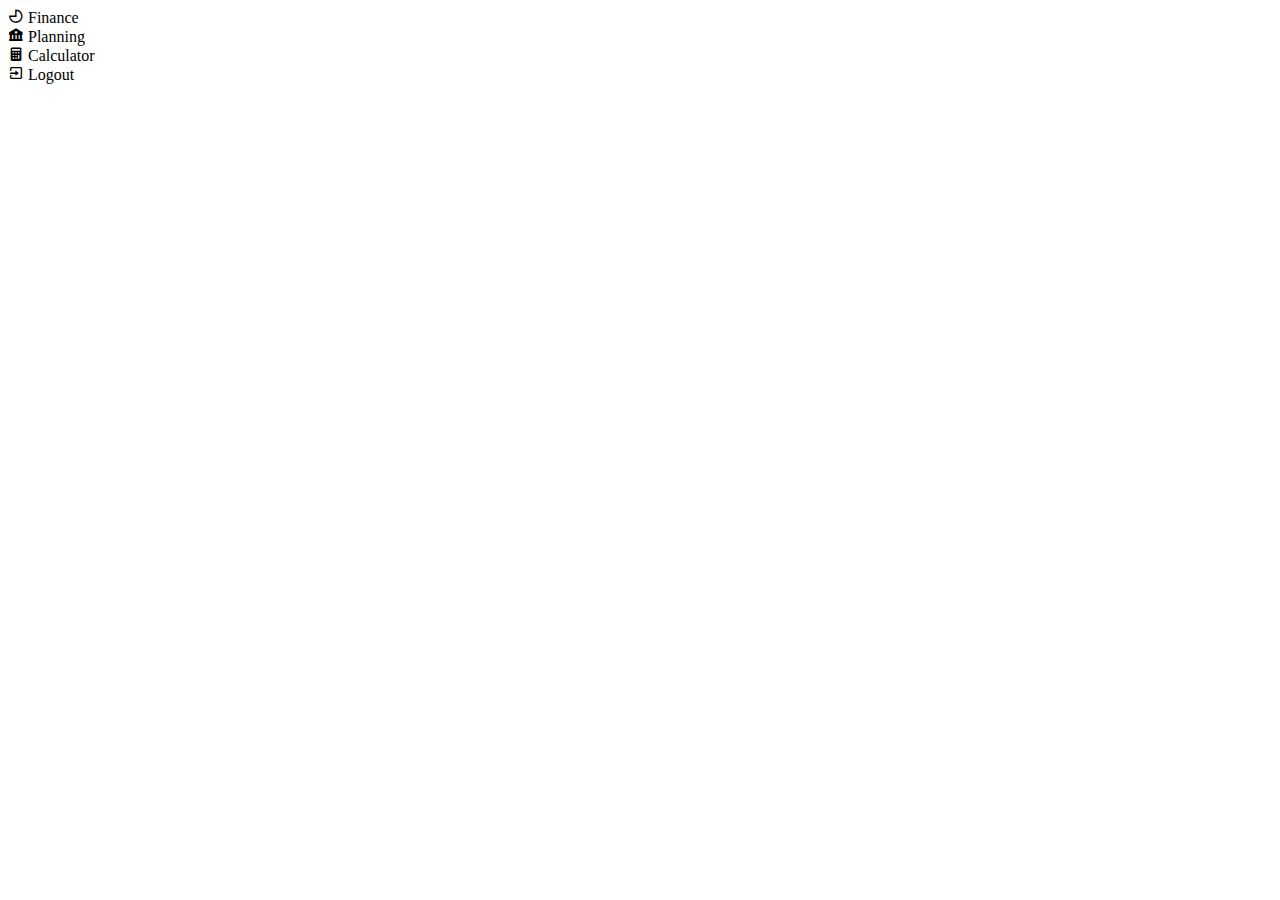
==== dashboard.html @ 9af50e9d "Create dashboard.html" ====
<!DOCTYPE html>
<html lang="en">
<head>
    <meta charset="UTF-8">
    <meta name="viewport" content="width=device-width, initial-scale=1.0">
    <title>Dashboard</title>
    <link rel="stylesheet" href="dashboardstyle.css">
    <link
    rel = "stylesheet"
    href = 'https://unpkg.com/boxicons@2.1.4/css/boxicons.min.css' />
</head>
<body>
    <div id="greeting-bar"></div>
    <div class="button-grid">
        <div class="button-card" id="finance" data-tooltip = "Record Your Income and Expense" >
            <i class='bx bx-circle-three-quarter' ></i>
            <span>Finance</span>
        </div>
        <div class="button-card" id="planning" data-tooltip = "Check Your Current Foundation Plan or Start Foundation Plan for Your Own Today!">
            <i class='bx bxs-bank' ></i>
            <span>Planning</span>
        </div>
        <div class ="button-card" id="calculator" data-tooltip="Confused About the Interest? Here You Have a Helper" data-page="newCalculator.html">
        <i class='bx bxs-calculator' ></i></i>
            <span>Calculator</span>
        </div>
        <div class="button-card" id="logout" data-tooltip = "Looking Forward to Seeing You Soon!" data-page="index.html">
            <i class='bx bx-exit' ></i>
            <span>Logout</span>
        </div>
    </div>
    <script src="dashboard.js"></script>
</body>
</html>
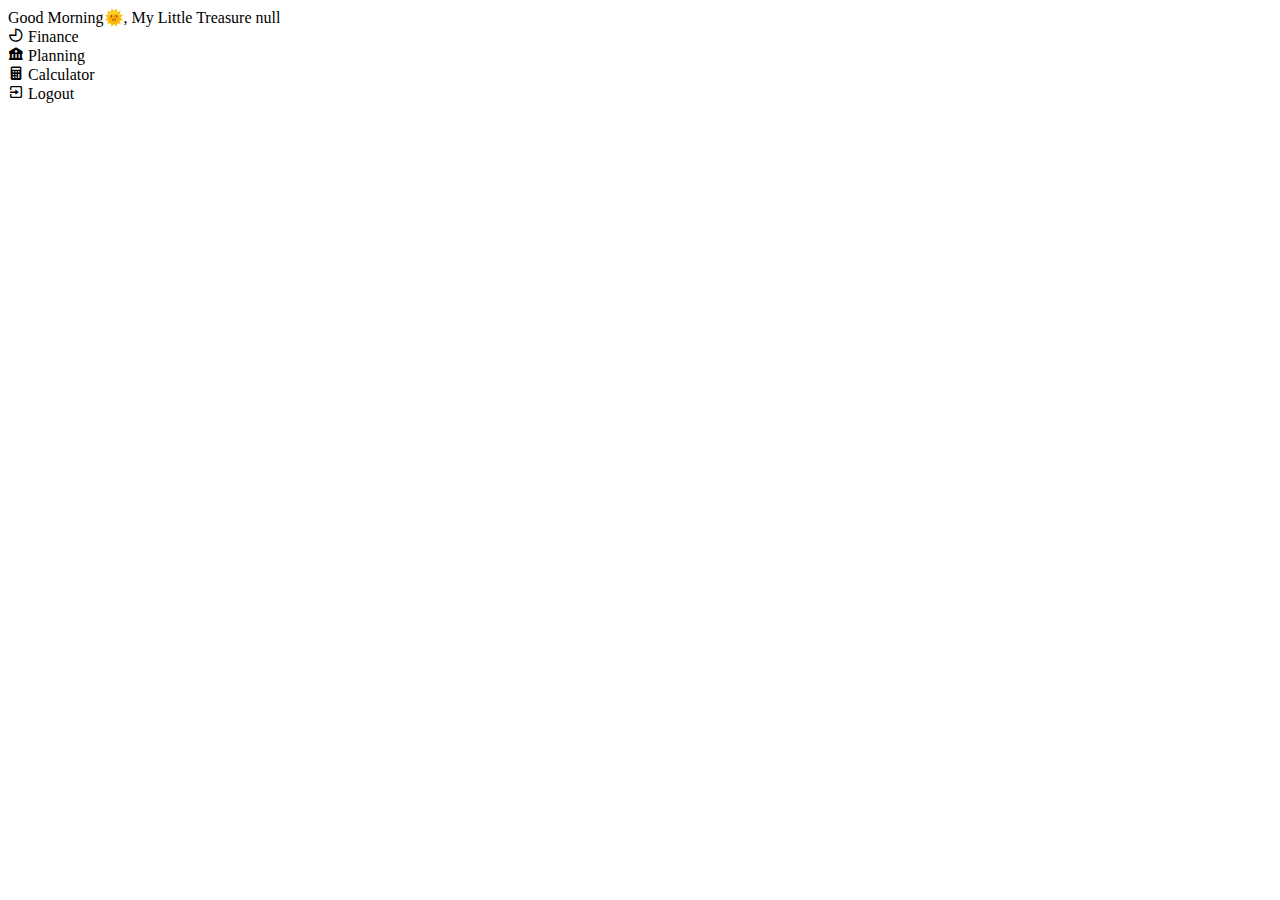
==== commit 5d8e8ba7: "Added 2 links" ====
--- a/dashboard.html
+++ b/dashboard.html
@@ -12,11 +12,11 @@
 <body>
     <div id="greeting-bar"></div>
     <div class="button-grid">
-        <div class="button-card" id="finance" data-tooltip = "Record Your Income and Expense" >
+        <div class="button-card" id="finance" data-tooltip = "Record Your Income and Expense" data-page = "budget.html">
             <i class='bx bx-circle-three-quarter' ></i>
             <span>Finance</span>
         </div>
-        <div class="button-card" id="planning" data-tooltip = "Check Your Current Foundation Plan or Start Foundation Plan for Your Own Today!">
+        <div class="button-card" id="planning" data-tooltip = "Check Your Current Foundation Plan or Start Foundation Plan for Your Own Today!" data-page = "SavingPlan.html">
             <i class='bx bxs-bank' ></i>
             <span>Planning</span>
         </div>
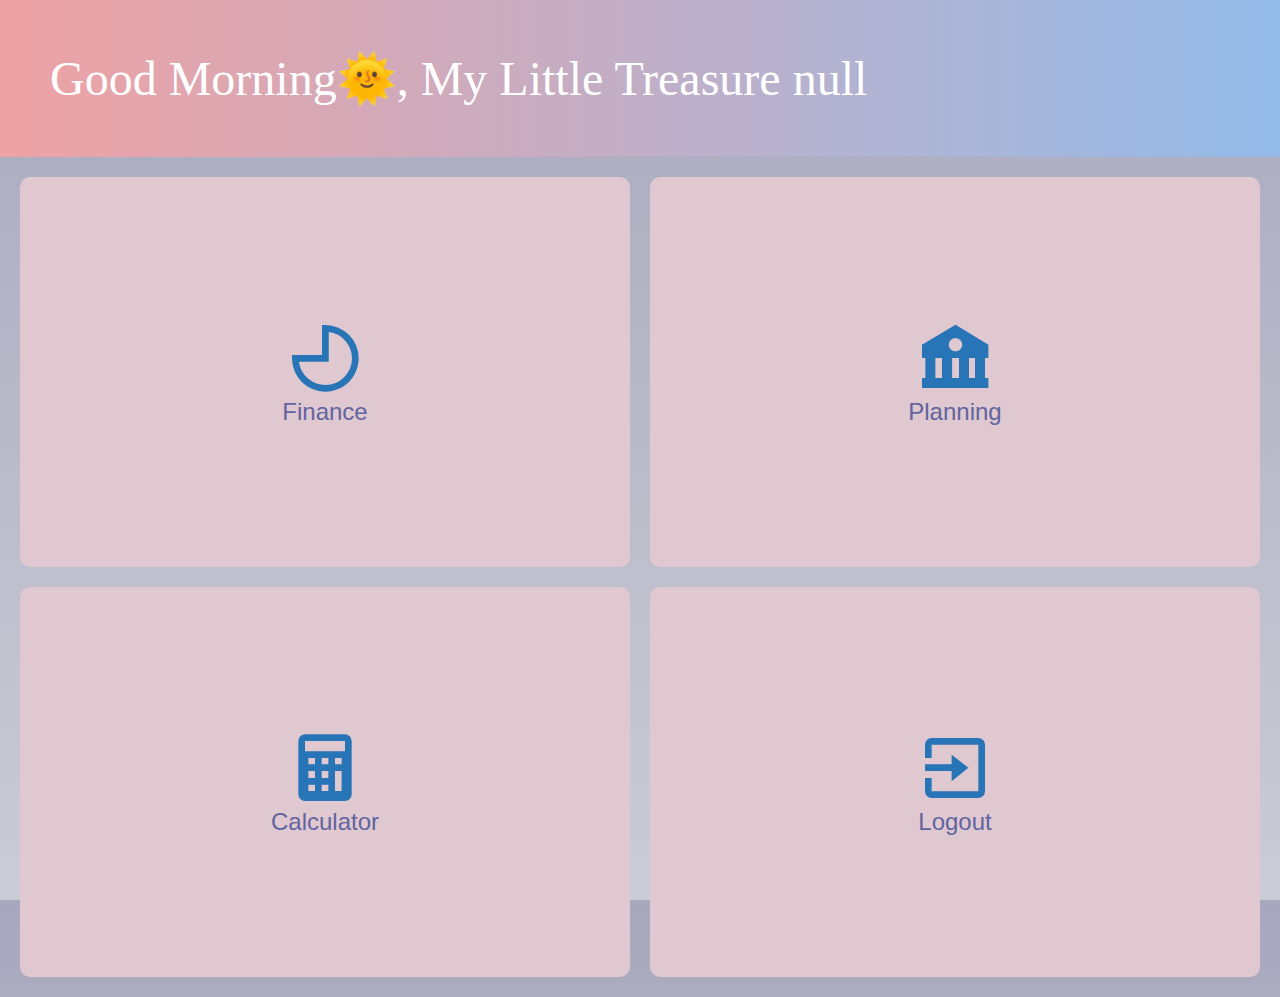
==== commit 9b9969a5: "all set" ====
--- a/dashboard.html
+++ b/dashboard.html
@@ -4,7 +4,7 @@
     <meta charset="UTF-8">
     <meta name="viewport" content="width=device-width, initial-scale=1.0">
     <title>Dashboard</title>
-    <link rel="stylesheet" href="dashboardstyle.css">
+    <link rel="stylesheet" href="dashboardStyle.css">
     <link
     rel = "stylesheet"
     href = 'https://unpkg.com/boxicons@2.1.4/css/boxicons.min.css' />
--- a/dashboardStyle.css
+++ b/dashboardStyle.css
@@ -0,0 +1,86 @@
+body, html {
+    margin: 0;
+    padding: 0;
+    height: 100%;
+    background: linear-gradient(to top, #ccccd6, #a7a8bd); 
+    font-family: "Poppins", sans-serif;
+}
+
+#greeting-bar {
+    background: linear-gradient(to right, #eea2a4, #94bbe9); 
+    color: white;
+    font-family: "Fantasy";
+    padding: 50px;
+    font-size: 48px;
+}
+
+.button-grid {
+    display: grid;
+    grid-template-columns: repeat(2, 1fr);
+    grid-template-rows: repeat(2, 1fr);
+    gap: 20px;
+    padding: 20px;
+    height: calc(100% - 100px);
+    flex-grow: border-box; 
+}
+
+.button-card {
+    background-color: #e0c8d1;
+    border-radius: 10px;
+    padding: 20px;
+    text-align: center;
+    transition: transform 0.3s ease, box-shadow 0.3s ease;
+    display: flex;
+    flex-direction: column;
+    justify-content: center;
+    align-items: center;
+    position: relative;
+    cursor: pointer;
+}
+
+.button-card:hover {
+    transform: translateY(-5px);
+    box-shadow: 0 10px 20px rgba(0,0,0,0.15);
+}
+.button-card i {
+    font-size: 5rem;
+    color: #2775b6
+}
+.button-card span {
+    font-size: 24px;
+    color: #61649f;
+
+}
+.tooltip {
+    visibility: hidden;
+    width: auto;
+    background-color: #8076a3;
+    color: #fff;
+    text-align: center;
+    border-radius: 6px;
+    padding: 5px;
+    position: absolute;
+    z-index: 1;
+    bottom: 125%; /* Position the tooltip above the button */
+    left: 50%;
+    transform: translateX(-50%);
+    opacity: 0;
+    transition: opacity 0.3s ease-in-out;
+}
+.button-card:hover .tooltip {
+    visibility: visible;
+    opacity: 1;
+}
+
+.icon {
+    display: block;
+    font-size: 300px;
+    margin-bottom: 10px;
+}
+
+@media (max-width: 600px) {
+    .button-grid {
+        grid-template-columns: 1fr; 
+        grid-template-rows: repeat(4, 1fr); 
+    }
+}
